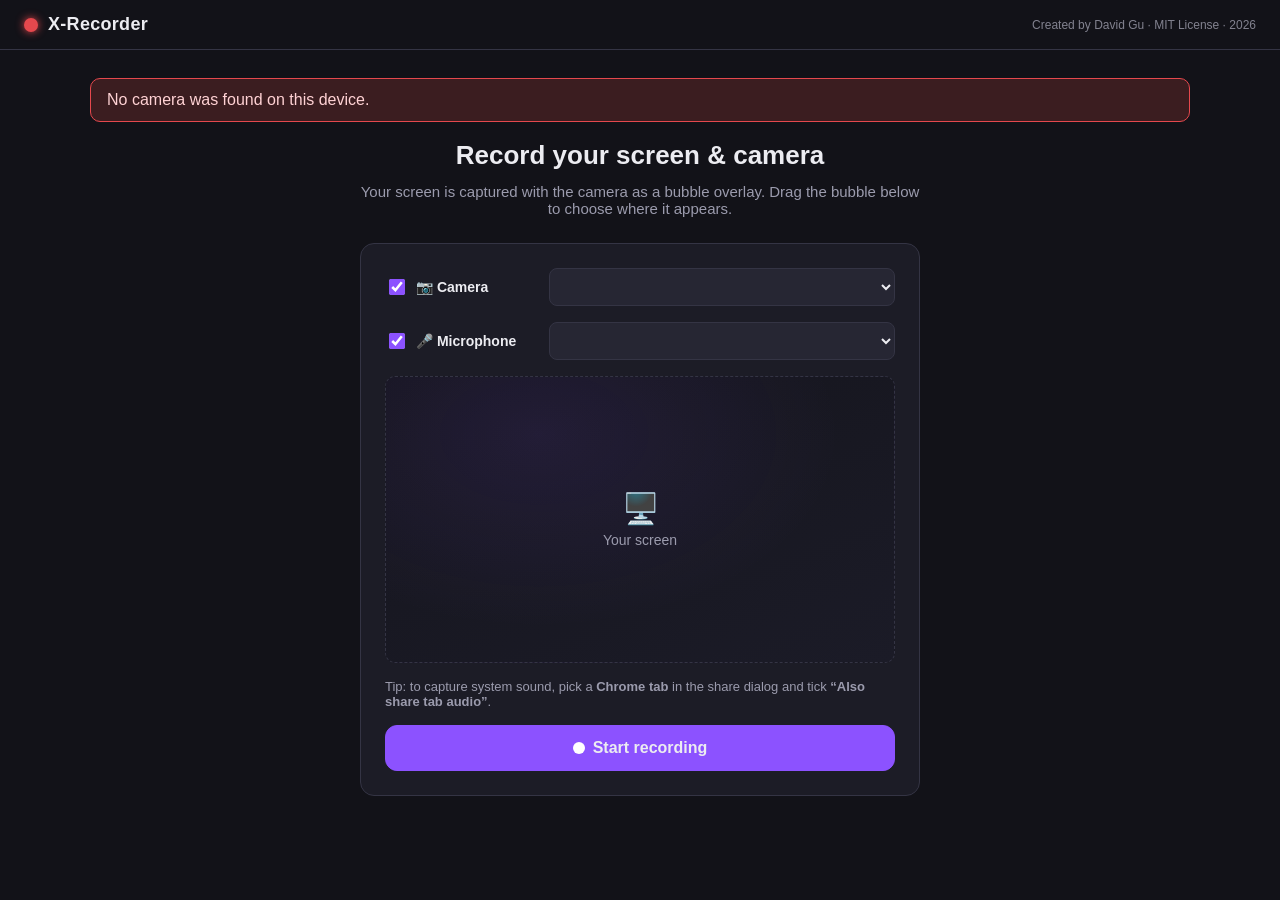
==== index.html @ 2217bc40 "X-Recorder: browser-based screen & camera recorder Records the screen with the laptop camera composi" ====
<!DOCTYPE html>
<html lang="en">
<head>
  <meta charset="UTF-8">
  <meta name="viewport" content="width=device-width, initial-scale=1.0">
  <title>X-Recorder — Browser Screen Recorder</title>
  <link rel="icon" href="data:image/svg+xml,<svg xmlns='http://www.w3.org/2000/svg' viewBox='0 0 100 100'><circle cx='50' cy='50' r='40' fill='%23e5484d'/></svg>">
  <link rel="stylesheet" href="css/style.css?v=2">
</head>
<body>
  <header class="app-header">
    <span class="logo-dot"></span>
    <span class="logo-text">X-Recorder</span>
    <span class="author-info">Created by David Gu · MIT License · 2026</span>
  </header>

  <main>
    <!-- SETUP -->
    <section id="screen-setup" class="screen active">
      <div id="errorBanner" class="banner hidden"></div>
      <h1>Record your screen &amp; camera</h1>
      <p class="subtitle">Your screen is captured with the camera as a bubble overlay.
        Drag the bubble below to choose where it appears.</p>

      <div class="setup-panel">
        <div class="device-row" id="cameraRow">
          <label class="device-toggle-label" for="cameraSelect">
            <input type="checkbox" id="cameraToggle" checked>
            📷 Camera
          </label>
          <select id="cameraSelect"></select>
        </div>
        <div class="device-row">
          <label class="device-toggle-label" for="micSelect">
            <input type="checkbox" id="micToggle" checked>
            🎤 Microphone
          </label>
          <select id="micSelect"></select>
        </div>
        <div id="setupStage">
          <div class="setup-stage-hint">
            <span class="hint-icon">🖥️</span>
            <span>Your screen</span>
          </div>
          <div id="setupBubble" class="hidden">
            <div class="bubble-clip">
              <video id="thumbVideo" autoplay muted playsinline></video>
            </div>
            <div id="setupHandle" class="bubble-handle"></div>
          </div>
        </div>
        <p class="hint">Tip: to capture system sound, pick a <strong>Chrome tab</strong> in the share
          dialog and tick <strong>“Also share tab audio”</strong>.</p>
        <button id="startBtn" class="btn primary big">
          <span class="rec-glyph"></span> Start recording
        </button>
      </div>
    </section>

    <!-- RECORD -->
    <section id="screen-record" class="screen">
      <div class="stage-area">
        <div id="stageWrap">
          <canvas id="stage" width="1280" height="720"></canvas>
          <div id="bubbleOverlay" class="hidden">
            <div id="bubbleHandle" class="bubble-handle"></div>
          </div>
          <div id="countdownOverlay" class="hidden">
            <div id="countdownNum">3</div>
            <button id="cancelBtn" class="btn ghost">Cancel</button>
          </div>
        </div>
      </div>
      <div id="controlsBar" class="controls hidden">
        <span id="recIndicator" class="rec-dot"></span>
        <span id="timer">00:00</span>
        <span class="divider"></span>
        <button id="pauseBtn" class="btn">⏸ Pause</button>
        <button id="stopBtn" class="btn danger">⏹ Stop</button>
        <span class="divider"></span>
        <button id="micMuteBtn" class="btn">🎤 Mic on</button>
        <button id="sysMuteBtn" class="btn">🔊 System on</button>
        <span class="divider" id="bubbleDivider"></span>
        <button id="shapeBtn" class="btn">▭ Rectangle</button>
        <button id="hideBubbleBtn" class="btn">🚫 Hide camera</button>
      </div>
    </section>

    <!-- PREVIEW -->
    <section id="screen-preview" class="screen">
      <h1>Your recording</h1>
      <video id="previewVideo" controls playsinline></video>
      <div id="previewMeta" class="meta"></div>
      <div class="export-panel">
        <div class="export-row">
          <span class="export-row-label">Resolution</span>
          <div class="res-options">
            <label class="res-chip">
              <input type="radio" name="exportRes" value="1080" checked>
              <span><strong>High</strong> · 1080p</span>
            </label>
            <label class="res-chip">
              <input type="radio" name="exportRes" value="720">
              <span><strong>Medium</strong> · 720p</span>
            </label>
            <label class="res-chip">
              <input type="radio" name="exportRes" value="480">
              <span><strong>Low</strong> · 480p</span>
            </label>
          </div>
        </div>
        <div class="export-row">
          <span class="export-row-label">Frame rate</span>
          <div class="res-options">
            <label class="res-chip">
              <input type="radio" name="exportFps" value="30" checked>
              <span><strong>Smooth</strong> · 30 fps</span>
            </label>
            <label class="res-chip">
              <input type="radio" name="exportFps" value="24">
              <span><strong>Standard</strong> · 24 fps</span>
            </label>
            <label class="res-chip">
              <input type="radio" name="exportFps" value="15">
              <span><strong>Compact</strong> · 15 fps</span>
            </label>
          </div>
        </div>
        <div class="preview-actions">
          <button id="exportBtn" class="btn primary big">⬇ Download MP4</button>
          <button id="againBtn" class="btn ghost big">↺ Record again</button>
        </div>
        <div id="exportProgress" class="export-progress hidden">
          <div class="progress-track"><div id="exportBarFill"></div></div>
          <span id="exportStatus">Converting… 0%</span>
          <button id="exportCancelBtn" class="btn">Cancel</button>
        </div>
        <p class="hint export-hint">Converting to MP4 takes about as long as the recording itself.
          In a hurry? <a id="downloadLink" download>Download the original WebM</a> instantly.</p>
      </div>
    </section>
  </main>

  <script type="module" src="js/main.js"></script>
</body>
</html>
---- css/style.css ----
:root {
  --bg: #121218;
  --surface: #1c1c26;
  --surface-2: #262633;
  --border: #343444;
  --text: #ececf1;
  --text-dim: #9b9bad;
  --accent: #8c52ff;
  --accent-hover: #9d6bff;
  --red: #e5484d;
  --amber: #f5a524;
}

* { box-sizing: border-box; }

body {
  margin: 0;
  min-height: 100vh;
  background: var(--bg);
  color: var(--text);
  font-family: -apple-system, BlinkMacSystemFont, "Segoe UI", Roboto, sans-serif;
  display: flex;
  flex-direction: column;
}

.app-header {
  display: flex;
  align-items: center;
  gap: 10px;
  padding: 14px 24px;
  border-bottom: 1px solid var(--border);
}

.logo-dot {
  width: 14px;
  height: 14px;
  border-radius: 50%;
  background: var(--red);
  box-shadow: 0 0 8px var(--red);
}

.logo-text {
  font-weight: 700;
  font-size: 18px;
  letter-spacing: 0.3px;
}

.author-info {
  margin-left: auto;
  color: #82828f;
  font-size: 12px;
  font-weight: 400;
}

main {
  flex: 1;
  display: flex;
  flex-direction: column;
  align-items: center;
  padding: 28px 20px 48px;
}

.screen { display: none; width: 100%; max-width: 1100px; text-align: center; }
.screen.active { display: block; }

h1 { font-size: 26px; font-weight: 700; margin: 8px 0 26px; }

.hidden { display: none !important; }

/* ---------- Banner ---------- */
.banner {
  background: #3b1d20;
  border: 1px solid var(--red);
  color: #ffd2d4;
  border-radius: 10px;
  padding: 12px 16px;
  margin-bottom: 18px;
  text-align: left;
}

.subtitle {
  color: var(--text-dim);
  font-size: 15px;
  margin: -14px auto 26px;
  max-width: 560px;
}

/* ---------- Setup panel ---------- */
.setup-panel {
  background: var(--surface);
  border: 1px solid var(--border);
  border-radius: 14px;
  padding: 24px;
  max-width: 560px;
  margin: 0 auto;
  display: flex;
  flex-direction: column;
  gap: 16px;
}

.device-row {
  display: flex;
  align-items: center;
  gap: 14px;
  text-align: left;
}

.device-row label {
  flex: 0 0 150px;
  font-weight: 600;
  font-size: 14px;
  display: flex;
  align-items: center;
  gap: 8px;
}

.device-row select {
  flex: 1;
  background: var(--surface-2);
  color: var(--text);
  border: 1px solid var(--border);
  border-radius: 8px;
  padding: 9px 10px;
  font-size: 14px;
  min-width: 0;
}

.device-toggle-label input { accent-color: var(--accent); width: 16px; height: 16px; }

.device-row select:disabled { opacity: 0.45; }

/* Setup-screen mockup: a 16:9 "screen" with the live camera bubble on it. */
#setupStage {
  position: relative;
  width: 100%;
  aspect-ratio: 16 / 9;
  border-radius: 10px;
  border: 1px dashed var(--border);
  background:
    radial-gradient(ellipse at 30% 20%, rgba(140, 82, 255, 0.10), transparent 60%),
    linear-gradient(160deg, #15151d, #1b1b27);
  overflow: hidden;
}

.setup-stage-hint {
  position: absolute;
  inset: 0;
  display: flex;
  flex-direction: column;
  align-items: center;
  justify-content: center;
  gap: 6px;
  color: var(--text-dim);
  font-size: 14px;
  user-select: none;
  pointer-events: none;
}

.setup-stage-hint .hint-icon { font-size: 30px; }

#setupBubble {
  position: absolute;
  cursor: move;
  touch-action: none;
}

#setupBubble .bubble-clip {
  width: 100%;
  height: 100%;
  border-radius: inherit;
  overflow: hidden;
  border: 2px solid rgba(255, 255, 255, 0.85);
  box-shadow: 0 4px 18px rgba(0, 0, 0, 0.5);
  box-sizing: border-box;
}

#setupBubble video {
  width: 100%;
  height: 100%;
  object-fit: cover;
  transform: scaleX(-1);
  display: block;
}

.hint { color: var(--text-dim); font-size: 13px; margin: 0; text-align: left; }

/* ---------- Buttons ---------- */
.btn {
  font: inherit;
  font-size: 14px;
  font-weight: 600;
  color: var(--text);
  background: var(--surface-2);
  border: 1px solid var(--border);
  border-radius: 10px;
  padding: 9px 16px;
  cursor: pointer;
  transition: background 0.15s, border-color 0.15s;
  text-decoration: none;
  display: inline-flex;
  align-items: center;
  justify-content: center;
  gap: 8px;
}

.btn:hover:not(:disabled) { background: #303040; }
.btn:disabled { opacity: 0.45; cursor: not-allowed; }

.btn.primary { background: var(--accent); border-color: var(--accent); }
.btn.primary:hover:not(:disabled) { background: var(--accent-hover); }
.btn.danger { background: var(--red); border-color: var(--red); }
.btn.danger:hover:not(:disabled) { background: #f25b60; }
.btn.ghost { background: transparent; }
.btn.big { font-size: 16px; padding: 13px 26px; border-radius: 12px; }
.btn.muted { background: #3b1d20; border-color: var(--red); }

.rec-glyph {
  width: 12px;
  height: 12px;
  border-radius: 50%;
  background: #fff;
  display: inline-block;
}

/* ---------- Record screen ---------- */
.stage-area { display: flex; justify-content: center; }

#stageWrap {
  position: relative;
  display: inline-block;
  max-width: 100%;
  line-height: 0;
}

#stage {
  display: block;
  max-width: 100%;
  max-height: 68vh;
  width: auto;
  height: auto;
  border-radius: 12px;
  background: #000;
  border: 1px solid var(--border);
}

/* Camera bubble interaction overlay */
#bubbleOverlay {
  position: absolute;
  border: 2px dashed transparent;
  cursor: move;
  touch-action: none;
  transition: border-color 0.15s;
}

#bubbleOverlay:hover { border-color: var(--accent); }

.bubble-handle {
  position: absolute;
  right: -5px;
  bottom: -5px;
  width: 10px;
  height: 10px;
  border-radius: 50%;
  background: var(--accent);
  border: 1.5px solid #fff;
  cursor: nwse-resize;
  touch-action: none;
  opacity: 0;
  transition: opacity 0.15s;
  z-index: 1;
}

#bubbleOverlay:hover .bubble-handle { opacity: 1; }

#setupBubble .bubble-handle { opacity: 0.7; }
#setupBubble:hover .bubble-handle { opacity: 1; }

/* Countdown */
#countdownOverlay {
  position: absolute;
  inset: 0;
  display: flex;
  flex-direction: column;
  align-items: center;
  justify-content: center;
  gap: 24px;
  background: rgba(10, 10, 16, 0.55);
  backdrop-filter: blur(3px);
  border-radius: 12px;
  line-height: 1.2;
}

#countdownNum {
  font-size: 120px;
  font-weight: 800;
  color: #fff;
  text-shadow: 0 4px 28px rgba(0, 0, 0, 0.6);
}

#countdownNum.pop { animation: pop 0.9s ease-out; }

@keyframes pop {
  0% { transform: scale(1.6); opacity: 0; }
  25% { transform: scale(1); opacity: 1; }
  100% { transform: scale(0.92); opacity: 0.85; }
}

/* Controls bar */
.controls {
  display: inline-flex;
  align-items: center;
  gap: 10px;
  margin-top: 18px;
  background: var(--surface);
  border: 1px solid var(--border);
  border-radius: 14px;
  padding: 10px 16px;
  flex-wrap: wrap;
  justify-content: center;
}

#timer {
  font-variant-numeric: tabular-nums;
  font-weight: 700;
  font-size: 16px;
  min-width: 52px;
  text-align: left;
}

.divider { width: 1px; height: 24px; background: var(--border); }

.rec-dot {
  width: 12px;
  height: 12px;
  border-radius: 50%;
  background: var(--red);
  animation: pulse 1.2s ease-in-out infinite;
}

.rec-dot.paused { background: var(--amber); animation: none; }

@keyframes pulse {
  0%, 100% { opacity: 1; }
  50% { opacity: 0.35; }
}

/* ---------- Preview ---------- */
#previewVideo {
  width: 100%;
  max-width: 920px;
  max-height: 60vh;
  border-radius: 12px;
  background: #000;
  border: 1px solid var(--border);
}

.meta { color: var(--text-dim); font-size: 14px; margin: 14px 0 22px; }

.export-panel {
  display: flex;
  flex-direction: column;
  align-items: center;
  gap: 18px;
}

.export-row {
  display: flex;
  align-items: center;
  justify-content: center;
  gap: 14px;
  flex-wrap: wrap;
}

.export-row-label {
  font-size: 13px;
  font-weight: 600;
  color: var(--text-dim);
  min-width: 76px;
  text-align: right;
}

.res-options {
  display: flex;
  gap: 10px;
  flex-wrap: wrap;
  justify-content: center;
}

.res-chip input { display: none; }

.res-chip span {
  display: inline-block;
  padding: 8px 18px;
  border-radius: 999px;
  border: 1px solid var(--border);
  background: var(--surface);
  color: var(--text-dim);
  font-size: 14px;
  cursor: pointer;
  transition: border-color 0.15s, color 0.15s, background 0.15s;
}

.res-chip span strong { color: inherit; }

.res-chip input:checked + span {
  border-color: var(--accent);
  background: var(--surface-2);
  color: var(--text);
  box-shadow: 0 0 0 2px rgba(140, 82, 255, 0.25);
}

.preview-actions {
  display: flex;
  justify-content: center;
  gap: 14px;
  flex-wrap: wrap;
}

.export-progress {
  display: flex;
  align-items: center;
  gap: 12px;
  width: 100%;
  max-width: 560px;
}

.progress-track {
  flex: 1;
  height: 8px;
  border-radius: 999px;
  background: var(--surface-2);
  border: 1px solid var(--border);
  overflow: hidden;
}

#exportBarFill {
  height: 100%;
  width: 0%;
  background: var(--accent);
  border-radius: 999px;
  transition: width 0.25s linear;
}

#exportStatus {
  font-size: 13px;
  color: var(--text-dim);
  white-space: nowrap;
}

.export-hint { text-align: center; }
.export-hint a { color: var(--accent); }
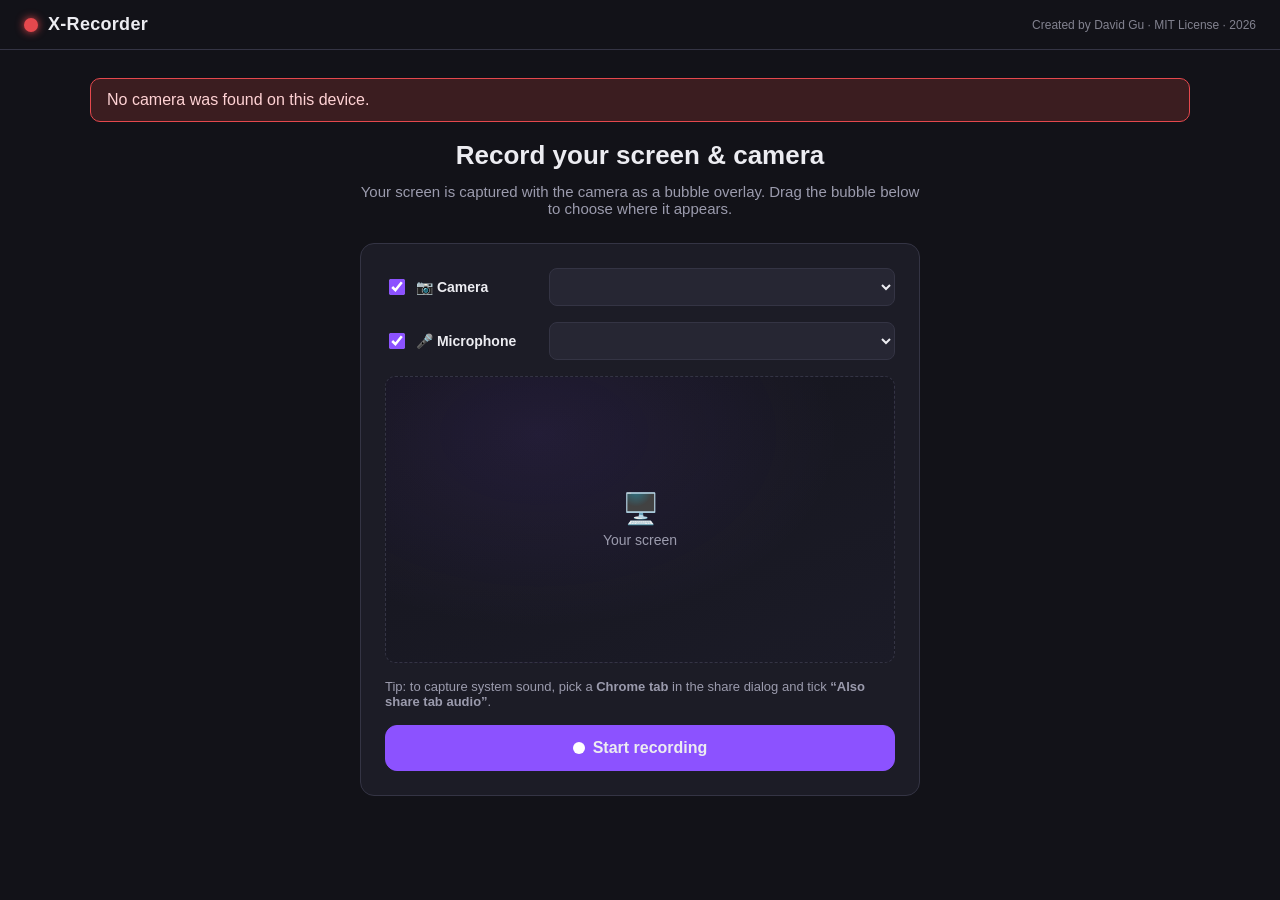
==== commit b9a64e1b: "Remove laser-pointer feature Strip the laser-pointer overlay (button, cursor-tracked red dot burned " ====
--- a/index.html
+++ b/index.html
@@ -5,7 +5,7 @@
   <meta name="viewport" content="width=device-width, initial-scale=1.0">
   <title>X-Recorder — Browser Screen Recorder</title>
   <link rel="icon" href="data:image/svg+xml,<svg xmlns='http://www.w3.org/2000/svg' viewBox='0 0 100 100'><circle cx='50' cy='50' r='40' fill='%23e5484d'/></svg>">
-  <link rel="stylesheet" href="css/style.css?v=2">
+  <link rel="stylesheet" href="css/style.css?v=4">
 </head>
 <body>
   <header class="app-header">
